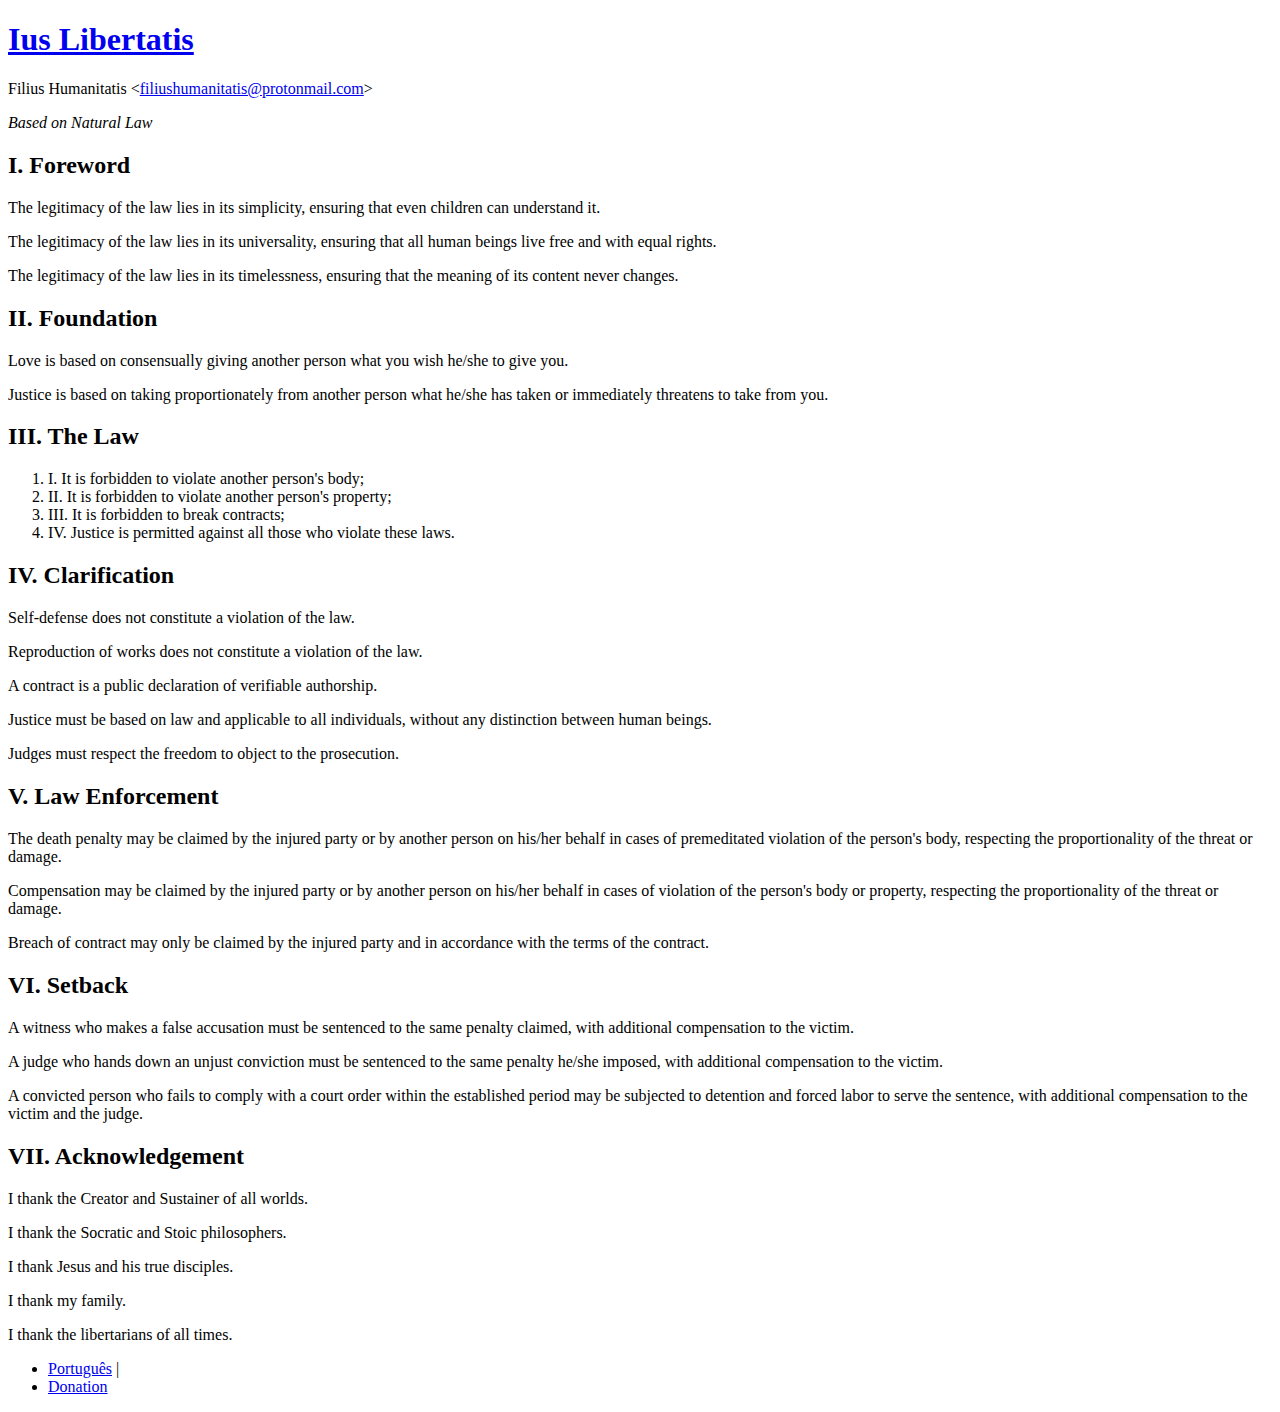
==== index.html @ d9fd0237 "Update the definition of justice" ====
<!doctype html>
<html lang="en-US">
  <head>
    <meta charset="utf-8" />
    <meta name="viewport" content="width=device-width, initial-scale=1" />
    <title>Ius Libertatis</title>
    <link href="./styles/style.css" rel="stylesheet" />
    <link rel="icon" href="./images/favicon.png" type="image/png" />
    <link rel="apple-touch-icon" href="./images/apple-touch-icon.png" type="image/png" sizes="180x180" />
    <meta property="og:locale" content="en_US" />
    <meta property="og:title" content="Ius Libertatis" />
    <meta property="og:description" content="Based on Natural Law" />
    <meta property="og:type" content="website" />
    <meta property="og:url" content="https://robsondemello.github.io/ius-libertatis/en-us/" />
    <meta property="og:image" content="https://robsondemello.github.io/ius-libertatis/images/open-graph.png" />
    <meta property="og:image:type" content="image/png" />
    <meta property="og:image:width" content="720" />
    <meta property="og:image:height" content="720" />
  </head>
  <body>
    <header class="section">
      <div class="container text-center">
        <h1 lang="la"><a href="./">Ius Libertatis</a></h1>
        <p lang="la">Filius Humanitatis &lt;<a href="mailto:filiushumanitatis@protonmail.com">filiushumanitatis@protonmail.com</a>&gt;</p>
        <p><em>Based on Natural Law</em></p>
      </div>
    </header>
    <section class="section">
      <div class="container">
        <h2>I. Foreword</h2>
        <p>The legitimacy of the law lies in its simplicity, ensuring that even children can understand it.</p>
        <p>The legitimacy of the law lies in its universality, ensuring that all human beings live free and with equal rights.</p>
        <p>The legitimacy of the law lies in its timelessness, ensuring that the meaning of its content never changes.</p>
      </div>
    </section>
    <section class="section">
      <div class="container">
        <h2>II. Foundation</h2>
        <p>Love is based on consensually giving another person what you wish he/she to give you.</p>
        <p>Justice is based on taking proportionately from another person what he/she has taken or immediately threatens to take from you.</p>
      </div>
    </section>
    <section class="section">
      <div class="container">
        <h2>III. The Law</h2>
        <ol>
          <li>I. It is forbidden to violate another person's body;</li>
          <li>II. It is forbidden to violate another person's property;</li>
          <li>III. It is forbidden to break contracts;</li>
          <li>IV. Justice is permitted against all those who violate these laws.</li>
        </ol>
      </div>
    </section>
    <section class="section">
      <div class="container">
        <h2>IV. Clarification</h2>
        <p>Self-defense does not constitute a violation of the law.</p>
        <p>Reproduction of works does not constitute a violation of the law.</p>
        <p>A contract is a public declaration of verifiable authorship.</p>
        <p>Justice must be based on law and applicable to all individuals, without any distinction between human beings.</p>
        <p>Judges must respect the freedom to object to the prosecution.</p>
      </div>
    </section>
    <section class="section">
      <div class="container">
        <h2>V. Law Enforcement</h2>
        <p>The death penalty may be claimed by the injured party or by another person on his/her behalf in cases of premeditated violation of the person's body, respecting the proportionality of the threat or damage.</p>
        <p>Compensation may be claimed by the injured party or by another person on his/her behalf in cases of violation of the person's body or property, respecting the proportionality of the threat or damage.</p>
        <p>Breach of contract may only be claimed by the injured party and in accordance with the terms of the contract.</p>
      </div>
    </section>
    <section class="section">
      <div class="container">
        <h2>VI. Setback</h2>
        <p>A witness who makes a false accusation must be sentenced to the same penalty claimed, with additional compensation to the victim.</p>
        <p>A judge who hands down an unjust conviction must be sentenced to the same penalty he/she imposed, with additional compensation to the victim.</p>
        <p>A convicted person who fails to comply with a court order within the established period may be subjected to detention and forced labor to serve the sentence, with additional compensation to the victim and the judge.</p>
      </div>
    </section>
    <section class="section">
      <div class="container">
        <h2>VII. Acknowledgement</h2>
        <p>I thank the Creator and Sustainer of all worlds.</p>
        <p>I thank the Socratic and Stoic philosophers.</p>
        <p>I thank Jesus and his true disciples.</p>
        <p>I thank my family.</p>
        <p>I thank the libertarians of all times.</p>
      </div>
    </section>
    <footer class="section">
      <div class="container">
        <nav>
          <ul class="small text-center">
            <li><a href="./pt-br/" lang="pt-BR">Português</a> |</li>
            <li><a href="./donatio/">Donation</a></li>
          </ul>
        </nav>
      </div>
    </footer>
  </body>
</html>
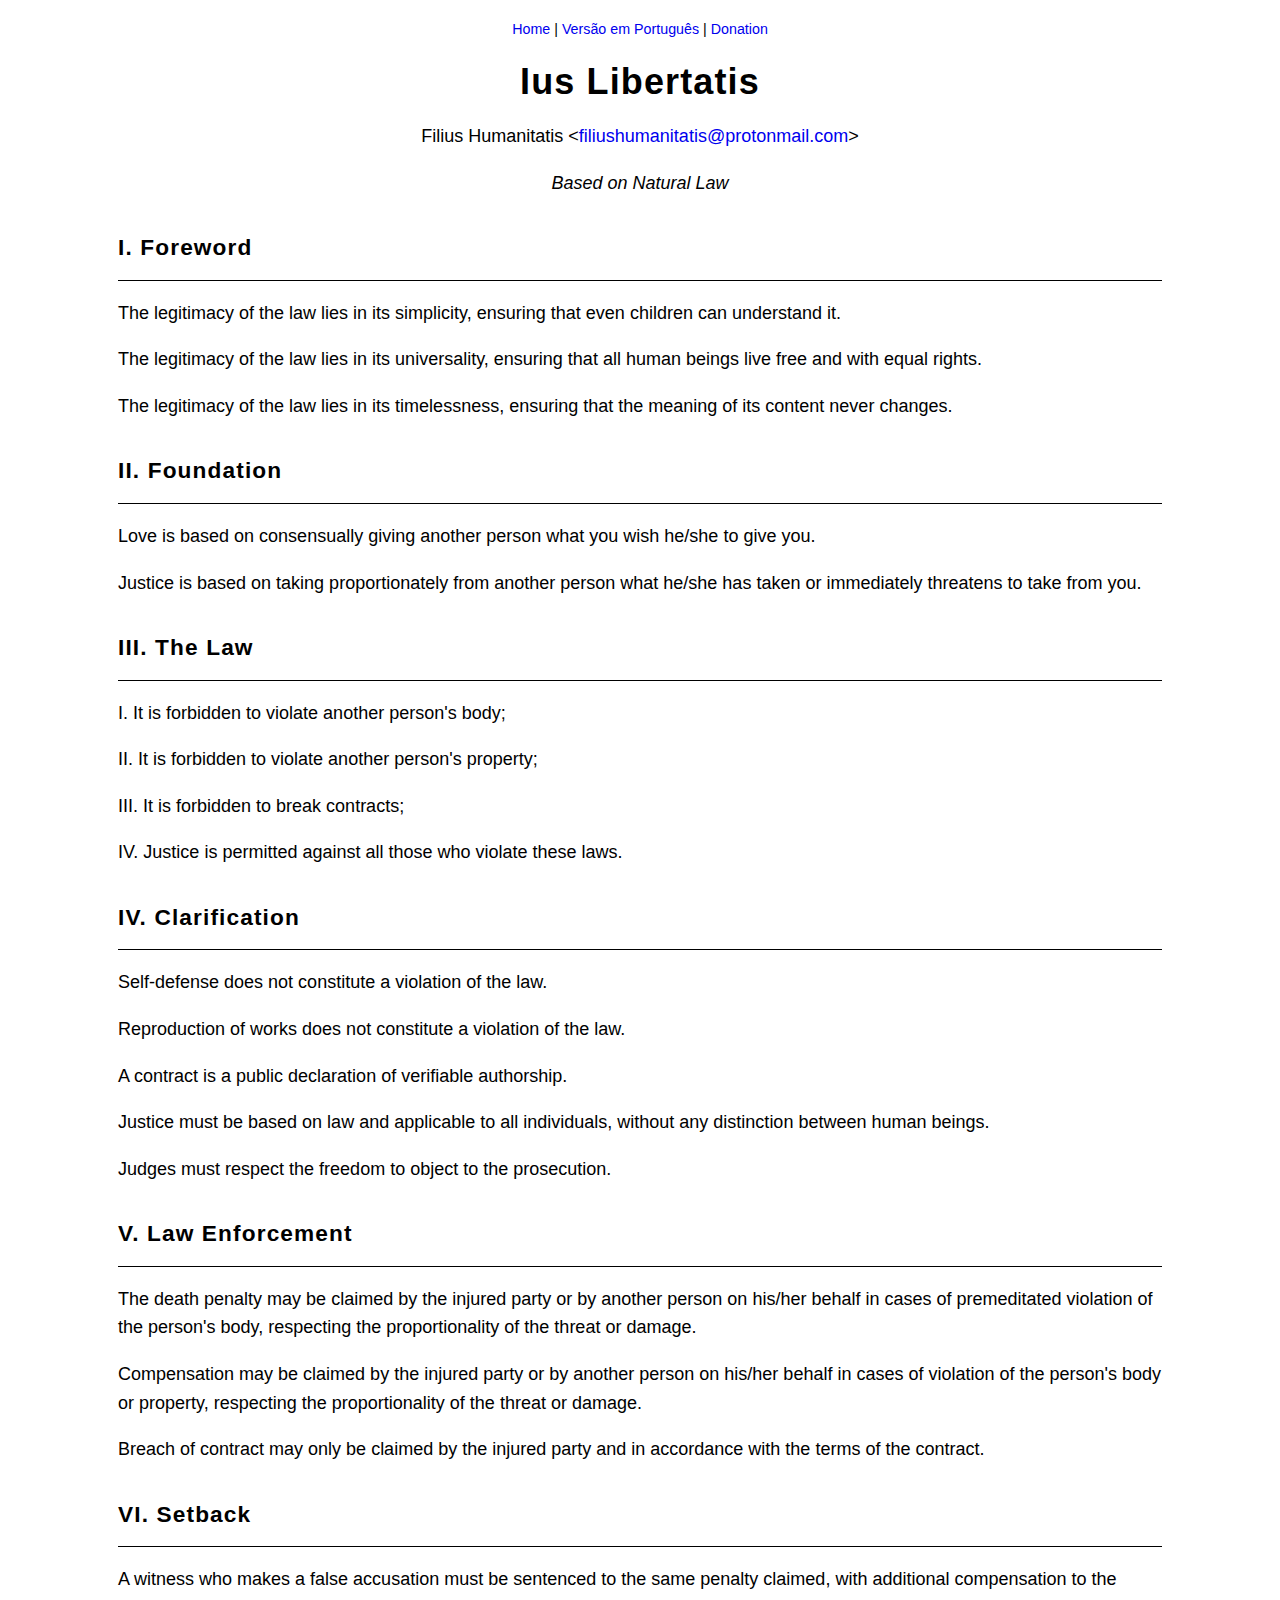
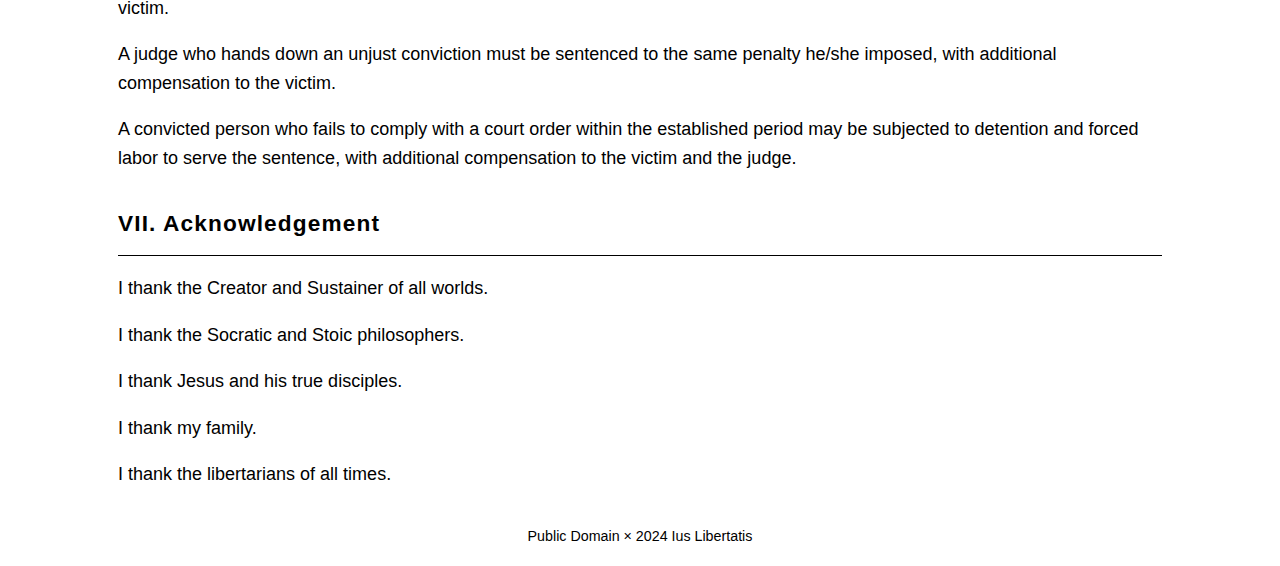
==== commit 59c7b8b9: "Update header and footer" ====
--- a/index.html
+++ b/index.html
@@ -20,7 +20,14 @@
   <body>
     <header class="section">
       <div class="container text-center">
-        <h1 lang="la"><a href="./">Ius Libertatis</a></h1>
+        <nav>
+          <ul class="small">
+            <li><a href="./">Home</a> |</li>
+            <li><a href="./pt-br/" lang="pt-BR">Versão em Português</a> |</li>
+            <li><a href="./donatio/">Donation</a></li>
+          </ul>
+        </nav>
+        <h1 lang="la">Ius Libertatis</h1>
         <p lang="la">Filius Humanitatis &lt;<a href="mailto:filiushumanitatis@protonmail.com">filiushumanitatis@protonmail.com</a>&gt;</p>
         <p><em>Based on Natural Law</em></p>
       </div>
@@ -89,12 +96,7 @@
     </section>
     <footer class="section">
       <div class="container">
-        <nav>
-          <ul class="small text-center">
-            <li><a href="./pt-br/" lang="pt-BR">Português</a> |</li>
-            <li><a href="./donatio/">Donation</a></li>
-          </ul>
-        </nav>
+        <p class="small text-center">Public Domain &#x00D7; 2024 Ius Libertatis</p>
       </div>
     </footer>
   </body>
--- a/styles/style.css
+++ b/styles/style.css
@@ -0,0 +1,128 @@
+*,
+::after,
+::before {
+  background: transparent;
+  border: 0;
+  box-sizing: border-box;
+  font-family: inherit;
+  font-size: inherit;
+  font-style: normal;
+  font-weight: inherit;
+  line-height: inherit;
+  margin: 0;
+  padding: 0;
+}
+
+html {
+  font-size: 16px;
+  height: 100%;
+  scroll-behavior: smooth;
+}
+
+body {
+  font-family: sans-serif;
+  font-size: 1rem;
+  font-weight: 400;
+  line-height: 1.587401;
+  min-height: 100%;
+  text-rendering: optimizeLegibility;
+}
+
+.section {
+  padding: 1rem 0;
+}
+
+.container {
+  margin: 0 auto;
+  max-width: 1080px;
+  padding: 0 1rem;
+}
+
+nav {
+  margin-bottom: 1rem;
+}
+
+nav li {
+  display: inline;
+}
+
+h1,
+h2 {
+  font-weight: 700;
+  letter-spacing: 0.0625rem;
+  line-height: 1.259921;
+  margin-bottom: 1rem;
+}
+
+h1 {
+  font-size: 2rem;
+}
+
+h2 {
+  font-size: 1.259921rem;
+  border-bottom: 1px solid #000;
+  padding-bottom: 1rem;
+}
+
+.small {
+  font-size: 0.793701rem;
+}
+
+p,
+li {
+  margin-bottom: 1rem;
+}
+
+p:last-child,
+li:last-child {
+  margin-bottom: 0;
+}
+
+ul,
+ol {
+  list-style: none;
+}
+
+a {
+  text-decoration: none;
+  word-break: break-word;
+}
+
+em {
+  font-style: italic;
+}
+
+.content-center {
+  align-items: stretch;
+  display: flex;
+  flex-direction: column;
+  justify-content: center;
+  min-height: 100vh;
+}
+
+.text-center {
+  text-align: center;
+}
+
+.qrcode {
+  display: block;
+  height: auto;
+  margin: 0 auto;
+  width: 100%;
+}
+
+.key {
+  font-family: monospace;
+  user-select: all;
+  word-break: break-all;
+}
+
+@media only screen and (min-width: 768px) {
+  html {
+    font-size: 18px;
+  }
+
+  .qrcode {
+    width: 16rem;
+  }
+}
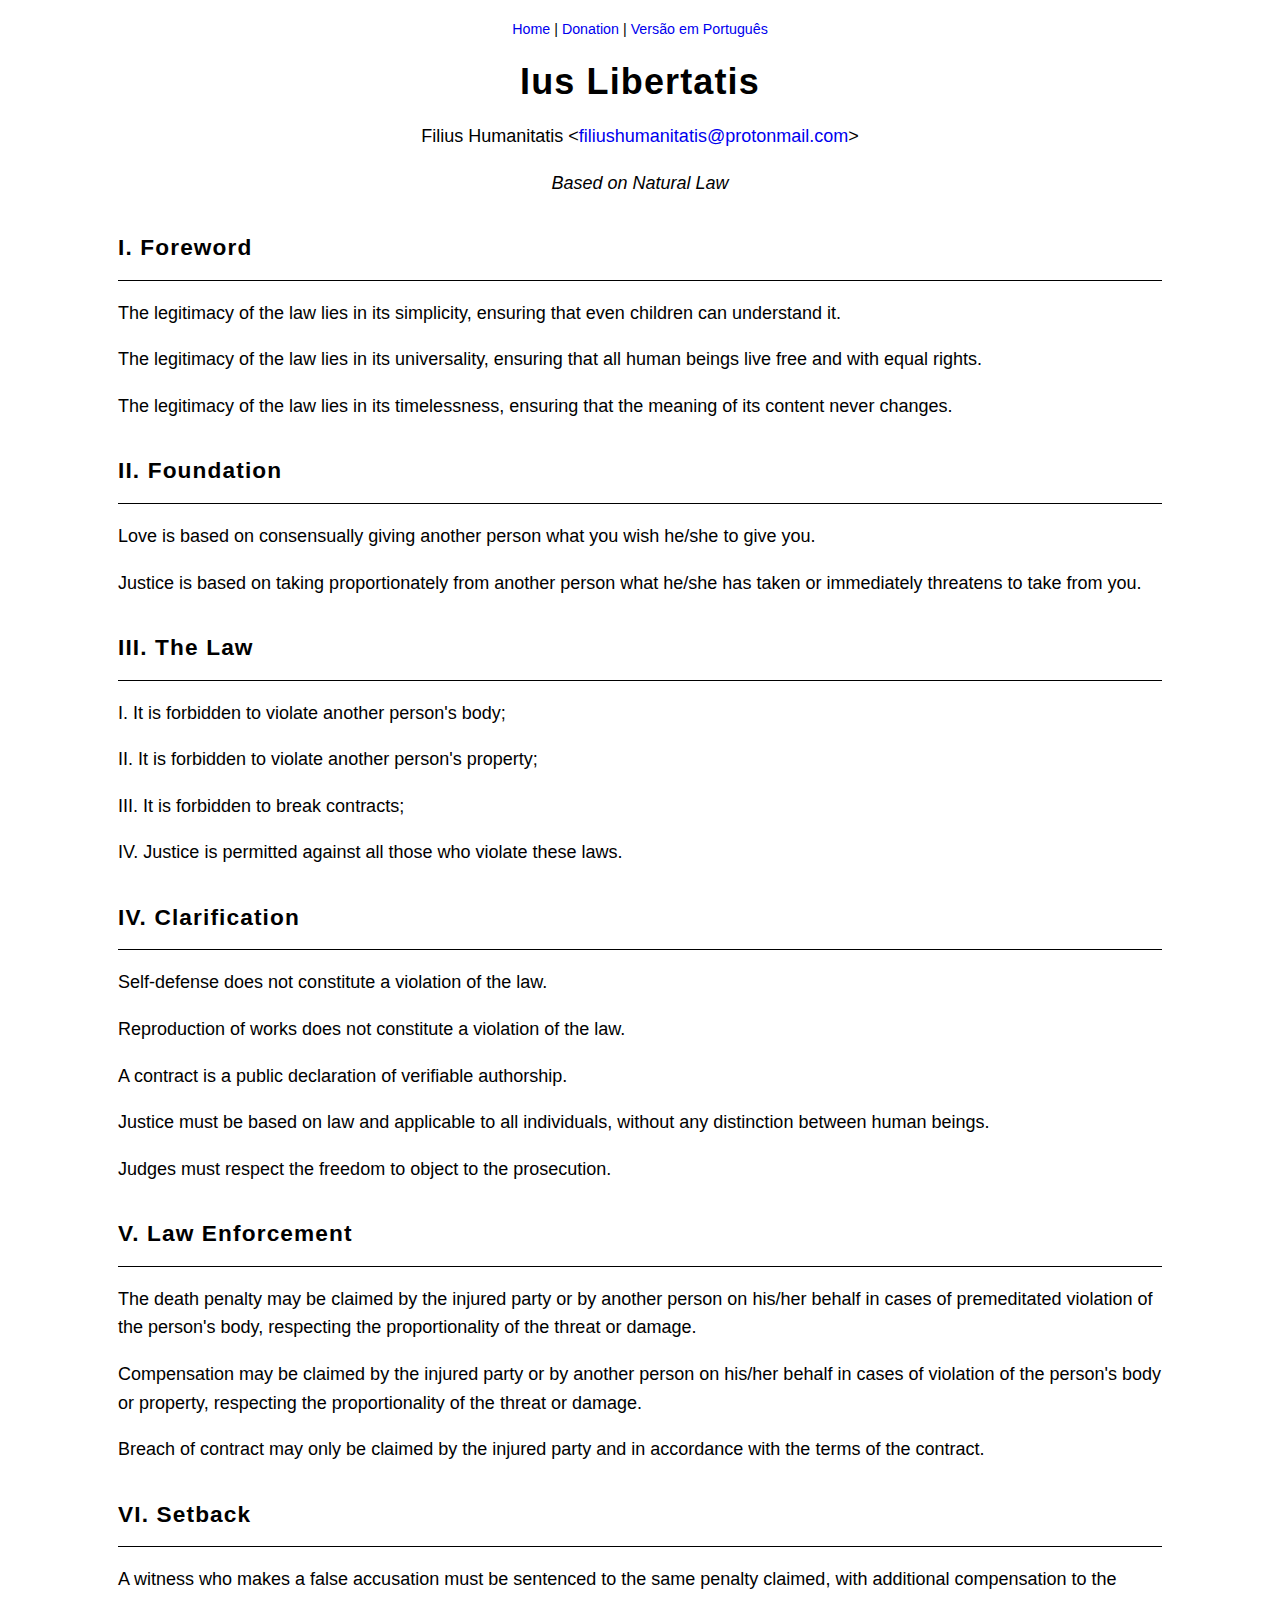
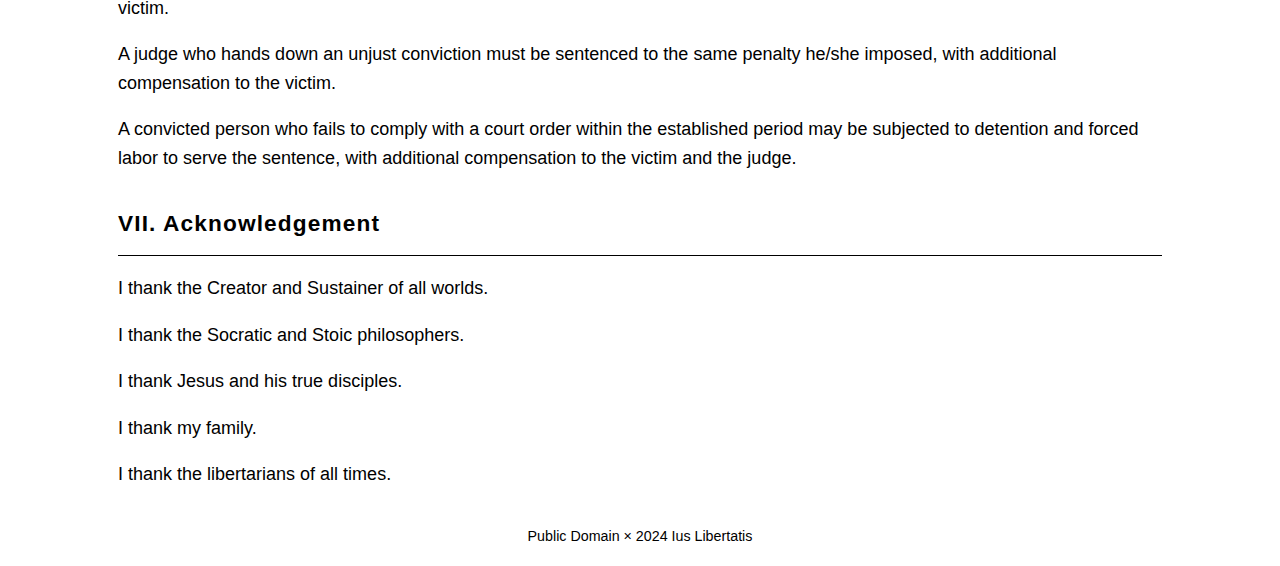
==== commit fbcb9a31: "Update nav" ====
--- a/index.html
+++ b/index.html
@@ -23,8 +23,8 @@
         <nav>
           <ul class="small">
             <li><a href="./">Home</a> |</li>
-            <li><a href="./pt-br/" lang="pt-BR">Versão em Português</a> |</li>
-            <li><a href="./donatio/">Donation</a></li>
+            <li><a href="./donatio/">Donation</a> |</li>
+            <li><a href="./pt-br/" lang="pt-BR">Versão em Português</a></li>
           </ul>
         </nav>
         <h1 lang="la">Ius Libertatis</h1>
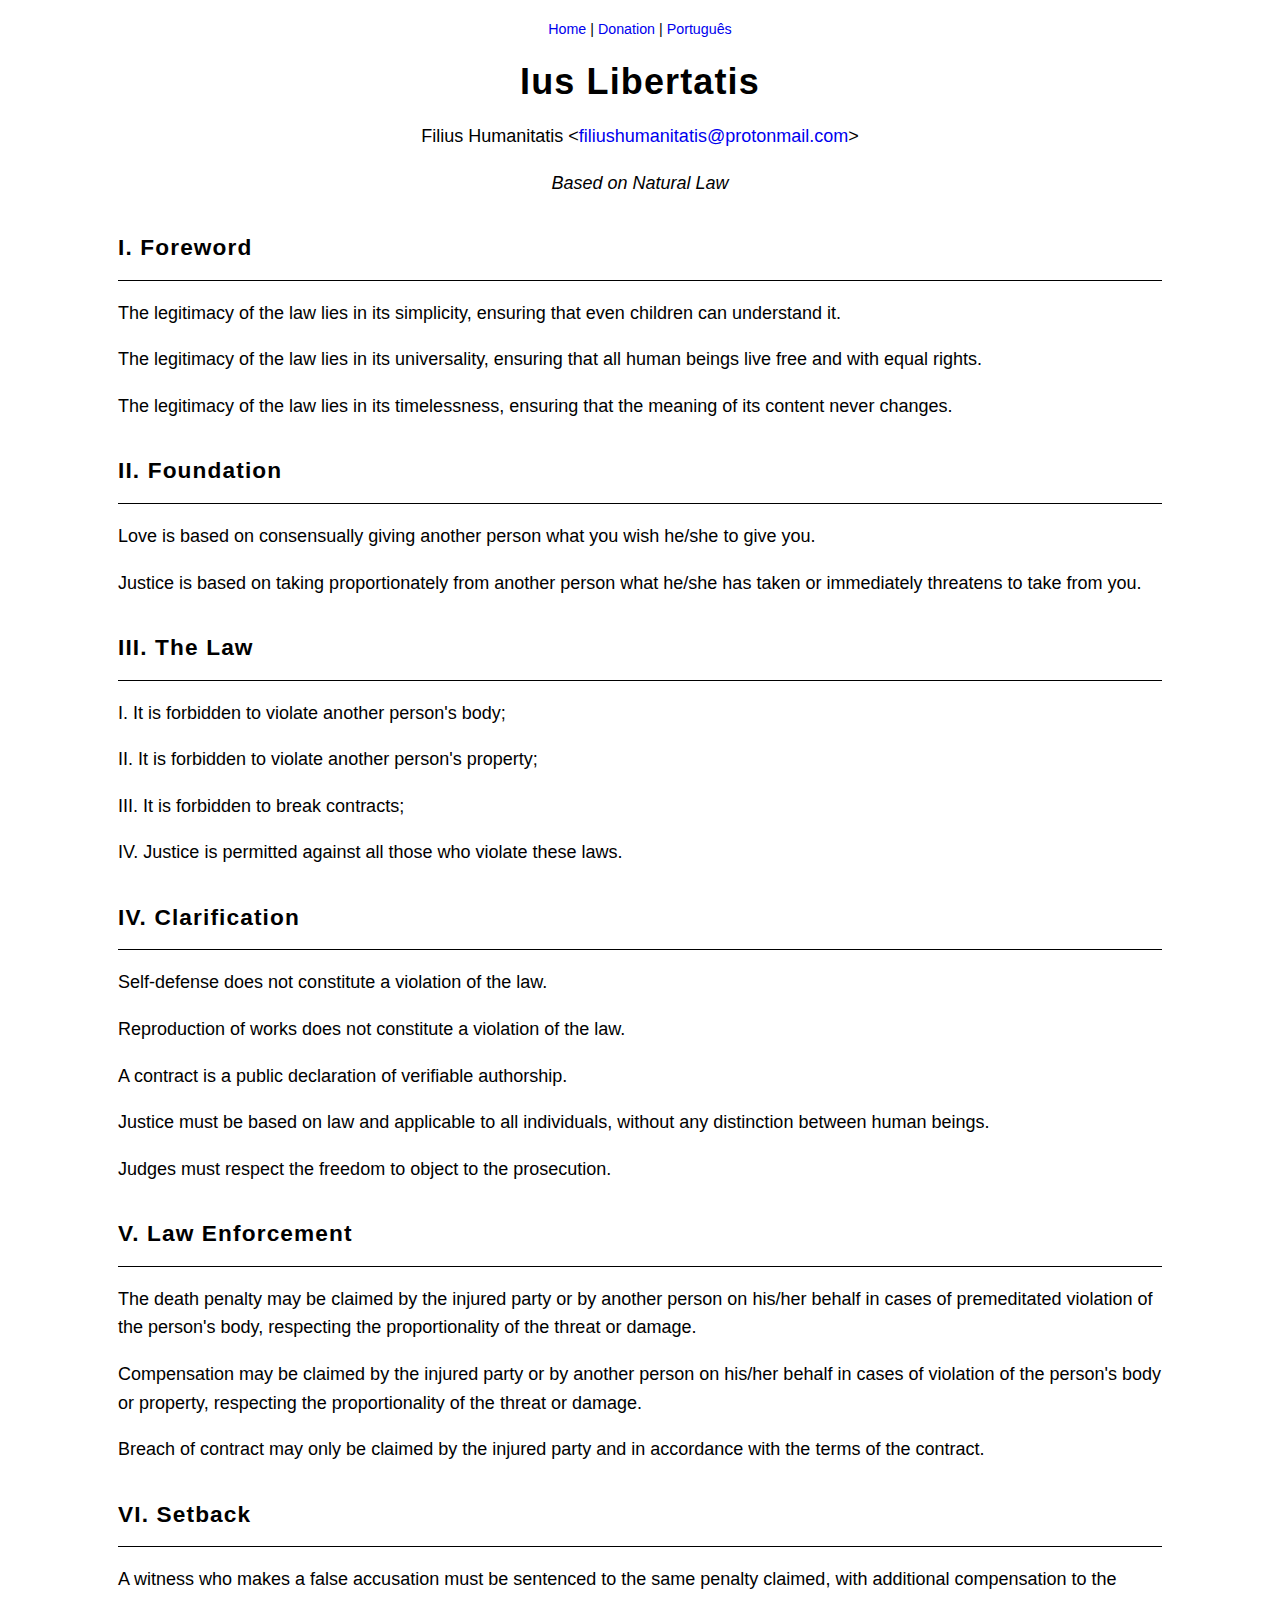
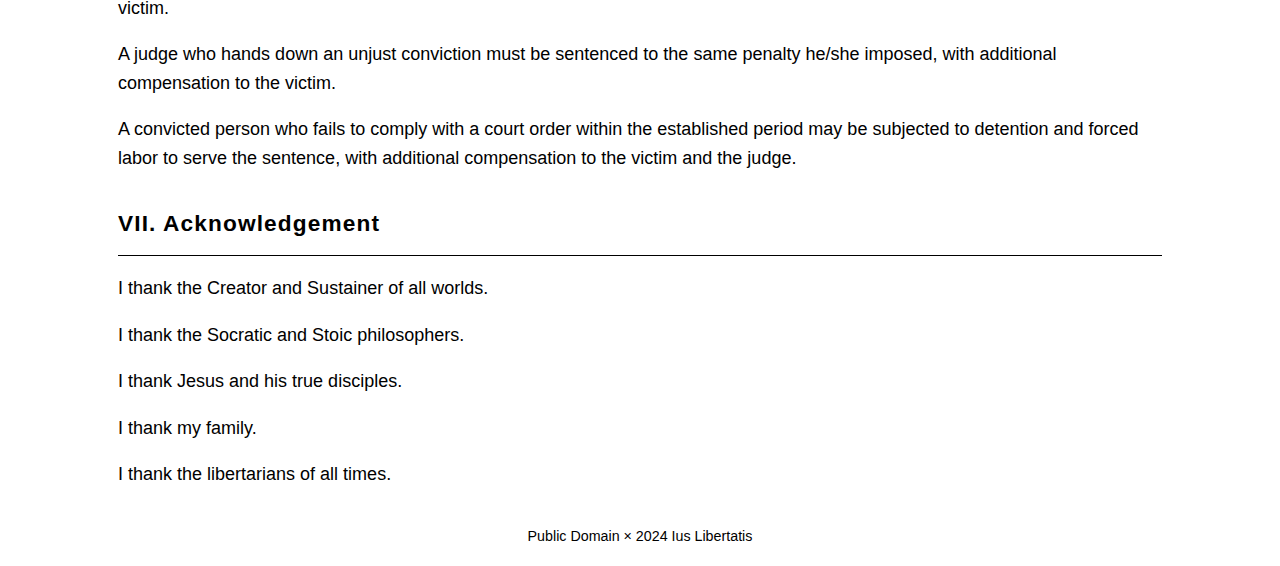
==== commit dce0ecf2: "Update nav" ====
--- a/index.html
+++ b/index.html
@@ -24,7 +24,7 @@
           <ul class="small">
             <li><a href="./">Home</a> |</li>
             <li><a href="./donatio/">Donation</a> |</li>
-            <li><a href="./pt-br/" lang="pt-BR">Versão em Português</a></li>
+            <li><a href="./pt-br/" lang="pt-BR">Português</a></li>
           </ul>
         </nav>
         <h1 lang="la">Ius Libertatis</h1>
